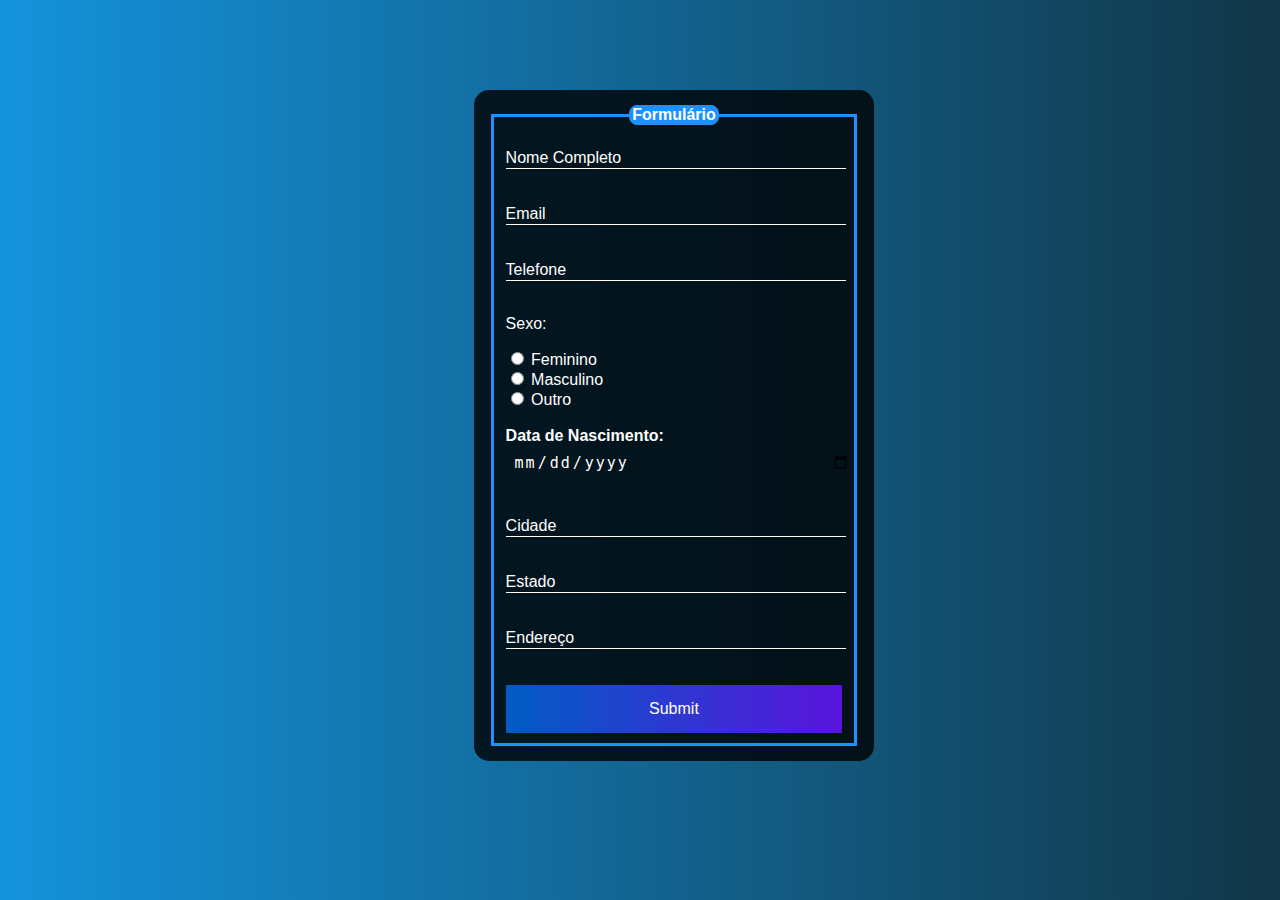
==== index.html @ ea6f9615 "index" ====
<!DOCTYPE html>
<html lang="en">
    <head>
        <meta charset="UTF-8">
        <meta http-equiv="X-UA-Compatible" content="Ie=edge">
        <meta name="viewport" content="width=device-width, initial-scale=1.0">
        <title>Formulário | Guto</title>
        <link href="style.css" rel="stylesheet">
    </head>

    <body>
        <div class="box">
            <form action="">
                <fieldset>
                    <legend><b>Formulário</b></legend>
                        <br>
                        <div class="inputBox">
                           <input type="text" name="nome" id="nome" class="inputUser" required>
                           <label for="nome" class="labelnput">Nome Completo</label>
                        </div>
                        <br><br>
                        <div class="inputBox">
                            <input type="text" name="email" id="email" class="inputUser" required>
                            <label for="nome" class="labelnput">Email</label>
                         </div>
                         <br><br>
                         <div class="inputBox">
                            <input type="text" name="telefone" id="telefone" class="inputUser" required>
                            <label for="nome" class="labelnput">Telefone</label>
                         </div>
                         <br>
                         <p>Sexo:</p>
                         <input type="radio" id="feminino" name="genero" value="feminino" required>
                         <label for="feminino">Feminino</label>
                         <br>
                         <input type="radio" id="masculino" name="genero" value="masculino" required>
                         <label for="masculino">Masculino</label>
                         <br>
                         <input type="radio" id="outro" name="genero" value="outro" required>
                         <label for="outro">Outro</label>
                         <br><br>
                         <div class="inputBox">
                            <label for="data_nascimento"><b>Data de Nascimento:</b></label>
                            <input type="date" name="data_nascimento" id="data_nascimento" class="inputUser" required>    
                         </div>
                         <br><br>
                         <div class="inputBox">
                            <input type="text" name="cidade" id="cidade" class="inputUser" required>
                            <label for="nome" class="labelnput">Cidade</label>
                         </div>
                         <br><br>
                         <div class="inputBox">
                            <input type="text" name="estado" id="estado" class="inputUser" required>
                            <label for="nome" class="labelnput">Estado</label>
                         </div>
                         <br><br>
                         <div class="inputBox">
                            <input type="text" name="endereco" id="endereco" class="inputUser" required>
                            <label for="nome" class="labelnput">Endereço</label>
                         </div>
                         <br><br>
                         <input type="submit" name="submit" id="submit">
                </fieldset>
            </form>
        </div>
    </body>
</html>
---- style.css ----
body{
    font-family: Arial, Helvetica, sans-serif;
    background-image: linear-gradient(to right, rgb(20,147,220), rgb(17,54,71));
}

.box{
    position: absolute;
    top: 10%;
    left: 37%;
    tranform: tranform(-50%, -50%);
    background-color: rgba(0, 0, 0, 0.8);
    padding: 15px;
    border-radius: 15px;
    color: white;
}

fieldset{
    border: 3px solid dodgerblue;
}

legend{
    border: 1px solid dodgerblue;
    padding: 1opx;
    text-align: center;
    background-color: dodgerblue;
    border-radius: 8px;
}

.inputBox{
    position: relative;
}

.inputUser{
    background: none;
    border: none;
    border-bottom: 1px solid white;
    outline: none;
    color: white;
    font-size: 15px;
    width: 100%;
    letter-spacing: 2px;
}

.labelnput{
    position: absolute;
    top: 0px;
    left: 0px;
    pointer-events: none;
    transition: .5s;
}

.inputUser:focus ~.labelnput,
.inputUser:valid ~.labelnput
{
    top: -20px;
    font-size: 12px;
    color:dodgerblue;
}

#data_nascimento{

    border:none;
    padding: 8px;
    border-radius: 10px;
    outline: none;
}

#submit{
    background-image: linear-gradient(to right, rgb(0,92,197), rgb(90,20,220));
    width: 100%;
    border: none;
    padding: 15px;
    color: white;
    font-size: 16px;
}
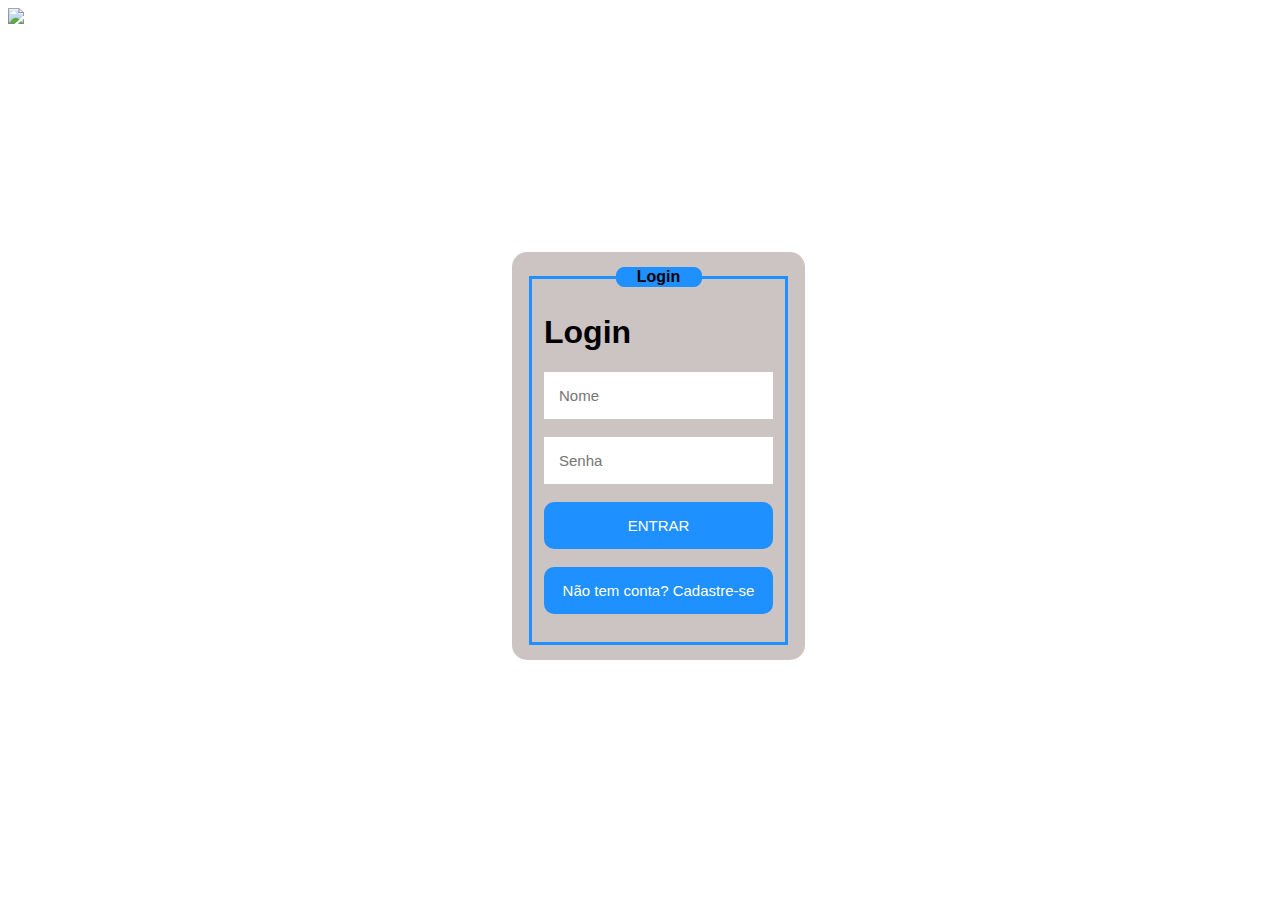
==== commit fdac7fdd: "index ajuste" ====
--- a/index.html
+++ b/index.html
@@ -1,68 +1,82 @@
 <!DOCTYPE html>
 <html lang="en">
-    <head>
-        <meta charset="UTF-8">
-        <meta http-equiv="X-UA-Compatible" content="Ie=edge">
-        <meta name="viewport" content="width=device-width, initial-scale=1.0">
-        <title>Formulário | Guto</title>
-        <link href="style.css" rel="stylesheet">
-    </head>
+<head>
+    <meta charset="UTF-8">
+    <meta http-equiv="X-UA-Compatible" content="IE=edge">
+    <meta name="viewport" content="width=device-width, initial-scale=1.0">
+    <link href="style.css" rel="stylesheet">
+    <title>Tela de login</title>
+    <style>
 
-    <body>
-        <div class="box">
-            <form action="">
-                <fieldset>
-                    <legend><b>Formulário</b></legend>
-                        <br>
-                        <div class="inputBox">
-                           <input type="text" name="nome" id="nome" class="inputUser" required>
-                           <label for="nome" class="labelnput">Nome Completo</label>
-                        </div>
-                        <br><br>
-                        <div class="inputBox">
-                            <input type="text" name="email" id="email" class="inputUser" required>
-                            <label for="nome" class="labelnput">Email</label>
-                         </div>
-                         <br><br>
-                         <div class="inputBox">
-                            <input type="text" name="telefone" id="telefone" class="inputUser" required>
-                            <label for="nome" class="labelnput">Telefone</label>
-                         </div>
-                         <br>
-                         <p>Sexo:</p>
-                         <input type="radio" id="feminino" name="genero" value="feminino" required>
-                         <label for="feminino">Feminino</label>
-                         <br>
-                         <input type="radio" id="masculino" name="genero" value="masculino" required>
-                         <label for="masculino">Masculino</label>
-                         <br>
-                         <input type="radio" id="outro" name="genero" value="outro" required>
-                         <label for="outro">Outro</label>
-                         <br><br>
-                         <div class="inputBox">
-                            <label for="data_nascimento"><b>Data de Nascimento:</b></label>
-                            <input type="date" name="data_nascimento" id="data_nascimento" class="inputUser" required>    
-                         </div>
-                         <br><br>
-                         <div class="inputBox">
-                            <input type="text" name="cidade" id="cidade" class="inputUser" required>
-                            <label for="nome" class="labelnput">Cidade</label>
-                         </div>
-                         <br><br>
-                         <div class="inputBox">
-                            <input type="text" name="estado" id="estado" class="inputUser" required>
-                            <label for="nome" class="labelnput">Estado</label>
-                         </div>
-                         <br><br>
-                         <div class="inputBox">
-                            <input type="text" name="endereco" id="endereco" class="inputUser" required>
-                            <label for="nome" class="labelnput">Endereço</label>
-                         </div>
-                         <br><br>
-                         <input type="submit" name="submit" id="submit">
-                </fieldset>
-            </form>
-        </div>
-    </body>
-</html>
-    +        body{
+            font-family: Arial, Helvetica, sans-serif;
+            background-image: linear-gradient(45deg, cyan, rgb(4, 0, 255));
+            background-image: url("fundologin.jpg");
+            background-size: 100%;
+        }
+        /* div{
+            background-color: rgba(198, 189, 189, 0.9);
+            position: absolute;
+            top: 50%;
+            left: 50%;
+            transform: translate(-50%,-50%);
+            padding: 80px;
+            border-radius: 15px;
+            color: rgb(0, 0, 0);
+        } */
+        input{
+            padding: 15px;
+            border: none;
+            outline: none;
+            font-size: 15px;
+        }
+        button{
+            background-color: dodgerblue;
+            border: none;
+            padding: 15px;
+            width: 100%;
+            border-radius: 10px;
+            color: white;
+            font-size: 15px;
+
+        }
+        button:hover{
+            background-color: deepskyblue;
+            cursor: pointer;
+        }
+        .box1{
+    position: absolute;
+    top: 28%;
+    left: 40%;
+    transform: tranform(-50%, -50%);
+    background-color: rgba(0, 0, 0, 0.8);
+    background-color: rgba(198, 189, 189, 0.9);
+    padding: 15px;
+    border-radius: 15px;
+    color: rgb(0, 0, 0);
+}
+.legenda{
+    width: 80px;
+}
+
+    </style>
+</head>
+<img id="logo" src="logonafa.png">
+<body>
+    <div class="box1">
+        <fieldset>
+            <legend class="legenda"><b>Login</b></legend>
+            <h1>Login</h1>
+            <input type="text" placeholder="Nome">
+            <br><br>
+            <input type="password" placeholder="Senha">
+            <br><br>
+            <button>ENTRAR</button>
+            <br><br>
+            <a href="index.html"><button>Não tem conta? Cadastre-se</button></a>
+            <br><br>
+            
+        </fieldset>
+    </div>
+</body>
+</html>